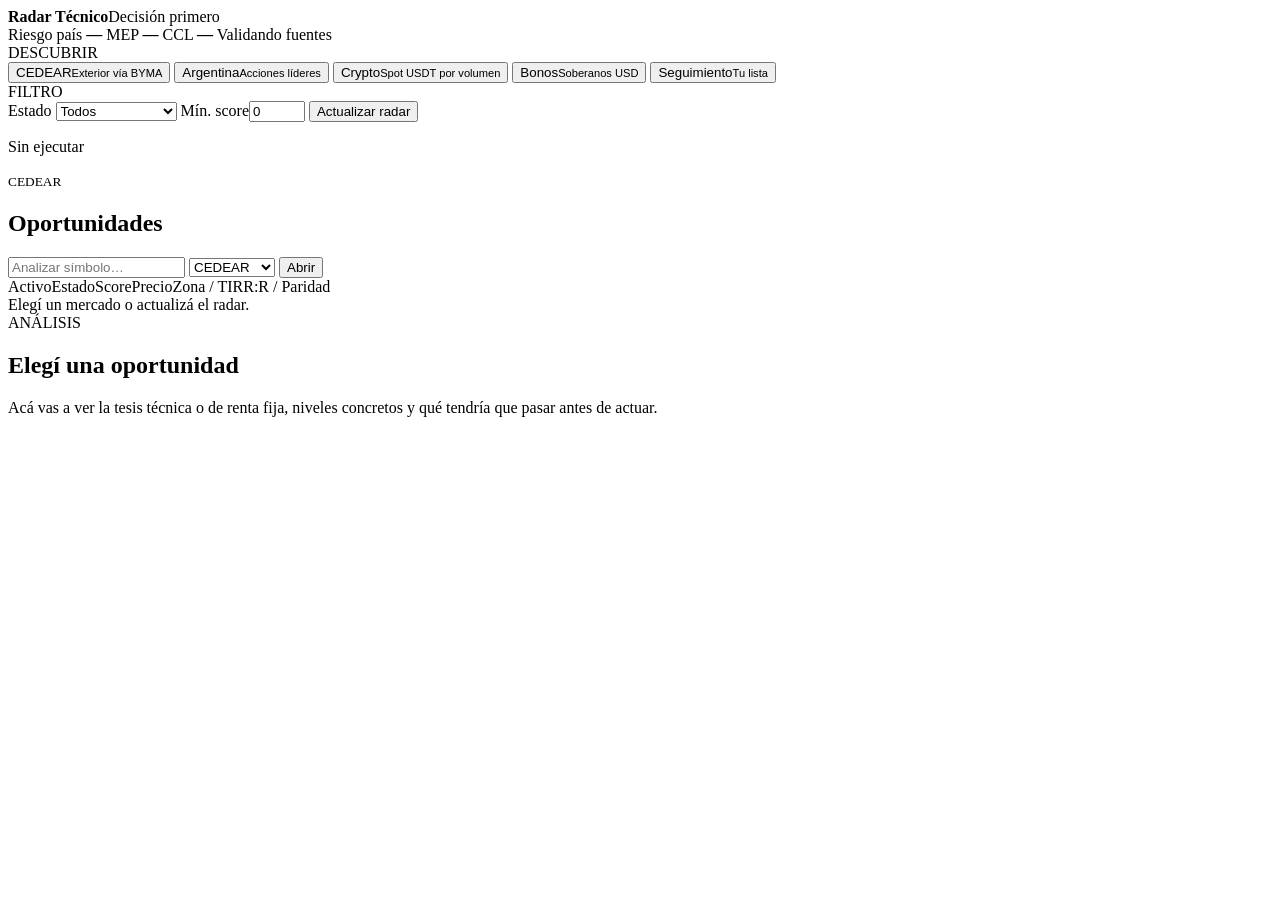
==== workspace/index.html @ 42ae9e9d "product: add coherent discover-to-research workspace shell" ====
<!doctype html>
<html lang="es">
<head>
<meta charset="utf-8">
<meta name="viewport" content="width=device-width,initial-scale=1">
<title>Radar Técnico</title>
<link rel="stylesheet" href="/workspace/styles.css?v=1">
</head>
<body>
<header class="top">
  <div class="brand"><b>Radar Técnico</b><span>Decisión primero</span></div>
  <div class="market-strip">
    <span>Riesgo país <b id="mRisk">—</b></span>
    <span>MEP <b id="mMep">—</b></span>
    <span>CCL <b id="mCcl">—</b></span>
    <span id="healthPill" class="health checking">Validando fuentes</span>
  </div>
</header>

<main class="workspace">
  <aside class="rail">
    <div class="rail-title">DESCUBRIR</div>
    <button class="market-tab active" data-market="cedear"><span>CEDEAR</span><small>Exterior vía BYMA</small></button>
    <button class="market-tab" data-market="arg"><span>Argentina</span><small>Acciones líderes</small></button>
    <button class="market-tab" data-market="crypto"><span>Crypto</span><small>Spot USDT por volumen</small></button>
    <button class="market-tab" data-market="bonds"><span>Bonos</span><small>Soberanos USD</small></button>
    <button class="market-tab" data-market="watch"><span>Seguimiento</span><small>Tu lista</small></button>

    <div class="rail-divider"></div>
    <div class="rail-title">FILTRO</div>
    <label class="field"><span>Estado</span>
      <select id="stateFilter">
        <option value="all">Todos</option>
        <option value="actionable">Operable / cerca</option>
        <option value="operable">Sólo operables</option>
        <option value="wait">Esperar</option>
      </select>
    </label>
    <label class="field"><span>Mín. score</span><input id="scoreFilter" type="number" min="0" max="100" value="0"></label>
    <button id="refreshBtn" class="primary">Actualizar radar</button>
    <p id="coverage" class="coverage">Sin ejecutar</p>
  </aside>

  <section class="list-pane">
    <div class="pane-head">
      <div><small id="marketKicker">CEDEAR</small><h1 id="marketTitle">Oportunidades</h1></div>
      <div class="search-box">
        <input id="symbolSearch" placeholder="Analizar símbolo…">
        <select id="symbolType">
          <option value="cedear">CEDEAR</option>
          <option value="argstock">Acción AR</option>
          <option value="crypto">Crypto</option>
          <option value="stock">USA / ETF</option>
          <option value="bond">Bono</option>
        </select>
        <button id="searchBtn">Abrir</button>
      </div>
    </div>
    <div class="table-head" id="tableHead">
      <span>Activo</span><span>Estado</span><span>Score</span><span>Precio</span><span>Zona / TIR</span><span>R:R / Paridad</span>
    </div>
    <div id="opportunityList" class="opportunity-list">
      <div class="empty">Elegí un mercado o actualizá el radar.</div>
    </div>
  </section>

  <aside class="research-pane">
    <div id="researchEmpty" class="research-empty">
      <span>ANÁLISIS</span>
      <h2>Elegí una oportunidad</h2>
      <p>Acá vas a ver la tesis técnica o de renta fija, niveles concretos y qué tendría que pasar antes de actuar.</p>
    </div>

    <div id="researchTechnical" hidden>
      <div class="research-head">
        <div><small id="rType">—</small><h2 id="rSymbol">—</h2><p id="rSource">—</p></div>
        <button id="watchBtn" class="watch-btn">+ Seguir</button>
      </div>
      <div class="price-line"><b id="rPrice">—</b><span id="rTf">—</span></div>
      <div id="rState" class="decision neutral">SIN SETUP</div>
      <div class="score-line"><span>Confluencia</span><b id="rScore">—</b></div>
      <div class="plan-grid">
        <div><small>Zona</small><b id="rEntry">—</b></div>
        <div><small>Trigger</small><b id="rTrigger">—</b></div>
        <div><small>Invalidación</small><b id="rStop">—</b></div>
        <div><small>Objetivo 1</small><b id="rTp1">—</b></div>
        <div><small>Objetivo 2</small><b id="rTp2">—</b></div>
        <div><small>R:R</small><b id="rRr">—</b></div>
      </div>
      <canvas id="spark" width="560" height="180"></canvas>
      <section class="why">
        <div class="section-label">LECTURA</div>
        <p id="rAction">—</p>
        <ul id="rWhy"></ul>
      </section>
      <section class="technical-facts">
        <div><small>Estructura</small><b id="rStructure">—</b></div>
        <div><small>Medias</small><b id="rEma">—</b></div>
        <div><small>MACD</small><b id="rMacd">—</b></div>
        <div><small>Volumen</small><b id="rVolume">—</b></div>
      </section>
    </div>

    <div id="researchBond" hidden>
      <div class="research-head">
        <div><small>RENTA FIJA</small><h2 id="bSymbol">—</h2><p id="bSource">CompararFondos + Radar</p></div>
        <button id="bondWatchBtn" class="watch-btn">+ Seguir</button>
      </div>
      <div class="price-line"><b id="bPrice">—</b><span>Soberano USD</span></div>
      <div class="bond-grid">
        <div><small>TIR</small><b id="bTir">—</b></div>
        <div><small>Paridad</small><b id="bParity">—</b></div>
        <div><small>Duration</small><b id="bDuration">—</b></div>
        <div><small>Vencimiento</small><b id="bMaturity">—</b></div>
      </div>
      <section class="why">
        <div class="section-label">LECTURA</div>
        <p id="bRead">—</p>
      </section>
      <section class="risk-box"><small>Contexto soberano</small><b id="bRisk">—</b><p>La TIR debe leerse junto con paridad, duration, calendario de pagos y riesgo país; no se usa sola como señal.</p></section>
    </div>
  </aside>
</main>

<script type="module" src="/workspace/app.js?v=1"></script>
</body>
</html>
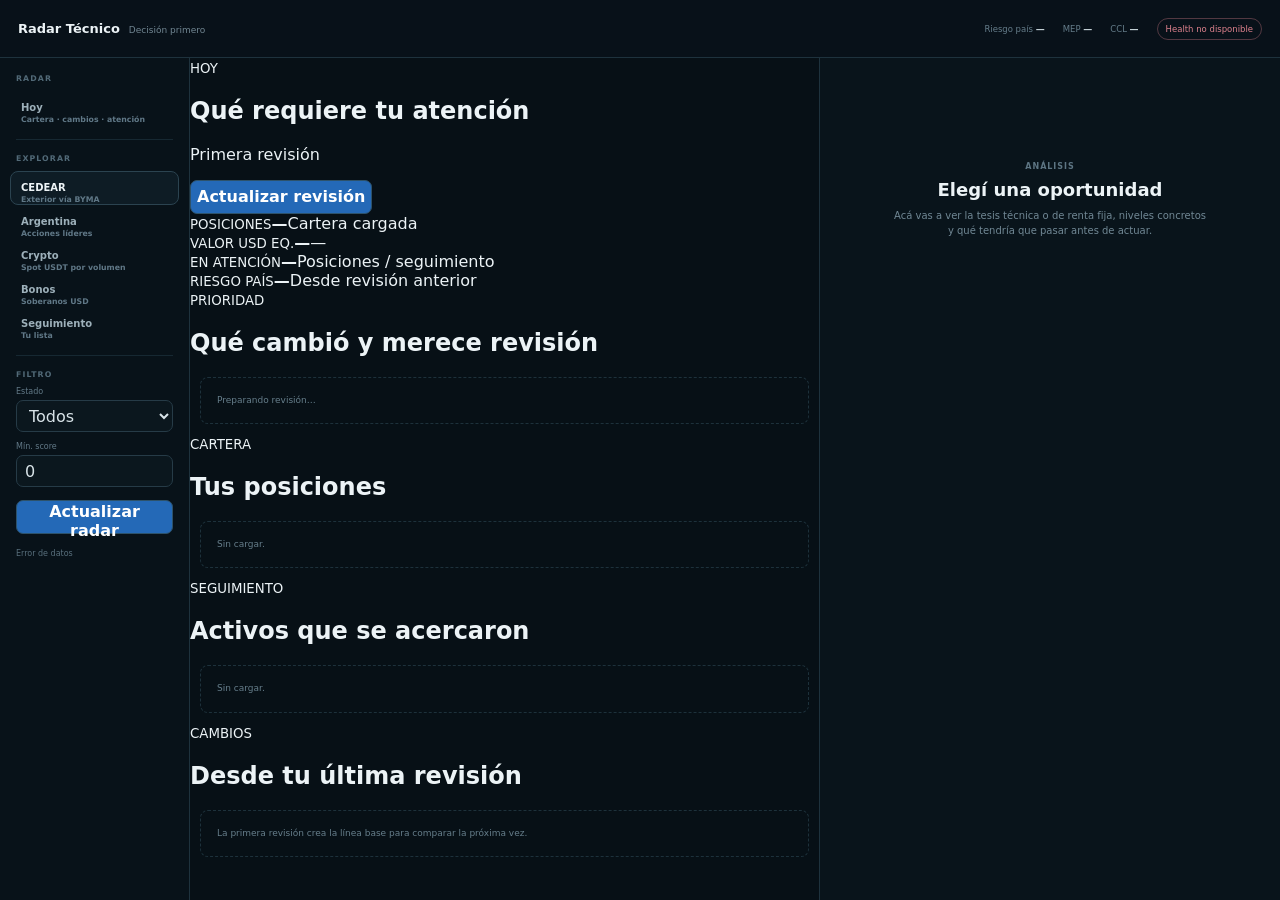
==== commit 79b08968: "product: make portfolio attention the Radar home" ====
--- a/workspace/index.html
+++ b/workspace/index.html
@@ -19,8 +19,11 @@
 
 <main class="workspace">
   <aside class="rail">
-    <div class="rail-title">DESCUBRIR</div>
-    <button class="market-tab active" data-market="cedear"><span>CEDEAR</span><small>Exterior vía BYMA</small></button>
+    <div class="rail-title">RADAR</div>
+    <button class="market-tab active" data-market="today"><span>Hoy</span><small>Cartera · cambios · atención</small></button>
+    <div class="rail-divider"></div>
+    <div class="rail-title">EXPLORAR</div>
+    <button class="market-tab" data-market="cedear"><span>CEDEAR</span><small>Exterior vía BYMA</small></button>
     <button class="market-tab" data-market="arg"><span>Argentina</span><small>Acciones líderes</small></button>
     <button class="market-tab" data-market="crypto"><span>Crypto</span><small>Spot USDT por volumen</small></button>
     <button class="market-tab" data-market="bonds"><span>Bonos</span><small>Soberanos USD</small></button>
@@ -42,6 +45,37 @@
   </aside>
 
   <section class="list-pane">
+    <div id="todayView" class="today-view">
+      <div class="today-head">
+        <div><small>HOY</small><h1>Qué requiere tu atención</h1><p id="todayWhen">Primera revisión</p></div>
+        <button id="todayRefreshBtn">Actualizar revisión</button>
+      </div>
+      <div class="today-kpis">
+        <article><small>POSICIONES</small><b id="todayPositions">—</b><span id="todayPositionsSub">Cartera cargada</span></article>
+        <article><small>VALOR USD EQ.</small><b id="todayValue">—</b><span id="todayPnl">—</span></article>
+        <article><small>EN ATENCIÓN</small><b id="todayAttentionCount">—</b><span>Posiciones / seguimiento</span></article>
+        <article><small>RIESGO PAÍS</small><b id="todayRisk">—</b><span id="todayRiskDelta">Desde revisión anterior</span></article>
+      </div>
+      <section class="today-section attention">
+        <div class="today-section-head"><div><small>PRIORIDAD</small><h2>Qué cambió y merece revisión</h2></div></div>
+        <div id="todayAttention" class="today-list"><div class="empty">Preparando revisión…</div></div>
+      </section>
+      <section class="today-grid">
+        <div class="today-section">
+          <div class="today-section-head"><div><small>CARTERA</small><h2>Tus posiciones</h2></div></div>
+          <div id="todayPortfolio" class="today-list"><div class="empty">Sin cargar.</div></div>
+        </div>
+        <div class="today-section">
+          <div class="today-section-head"><div><small>SEGUIMIENTO</small><h2>Activos que se acercaron</h2></div></div>
+          <div id="todayWatch" class="today-list"><div class="empty">Sin cargar.</div></div>
+        </div>
+      </section>
+      <section class="today-section">
+        <div class="today-section-head"><div><small>CAMBIOS</small><h2>Desde tu última revisión</h2></div></div>
+        <div id="todayChanges" class="today-list"><div class="empty">La primera revisión crea la línea base para comparar la próxima vez.</div></div>
+      </section>
+    </div>
+    <div id="discoverView" class="discover-view" hidden>
     <div class="pane-head">
       <div><small id="marketKicker">CEDEAR</small><h1 id="marketTitle">Oportunidades</h1></div>
       <div class="search-box">
@@ -61,6 +95,7 @@
     </div>
     <div id="opportunityList" class="opportunity-list">
       <div class="empty">Elegí un mercado o actualizá el radar.</div>
+    </div>
     </div>
   </section>
 
--- a/workspace/styles.css
+++ b/workspace/styles.css
@@ -0,0 +1,21 @@
+:root{--bg:#071016;--panel:#0a151c;--panel2:#0d1a22;--line:#1e323d;--line2:#162832;--text:#ecf3f6;--muted:#718692;--green:#69c99a;--red:#dd818d;--amber:#d5ae67;--blue:#7eb8df}
+*{box-sizing:border-box}html,body{margin:0;min-height:100%;background:var(--bg);color:var(--text);font-family:Inter,system-ui,-apple-system,Segoe UI,sans-serif}button,input,select{font:inherit}
+.top{height:58px;display:flex;align-items:center;justify-content:space-between;padding:0 18px;border-bottom:1px solid var(--line);background:#081119}
+.brand{display:flex;align-items:baseline;gap:9px}.brand b{font-size:13px}.brand span{font-size:9px;color:var(--muted)}
+.market-strip{display:flex;align-items:center;gap:18px;color:#657d8a;font-size:8.5px}.market-strip b{color:#c9d6dc;font-size:9px}.health{padding:5px 8px;border:1px solid #29414d;border-radius:999px}.health.ok{color:var(--green);border-color:rgba(105,201,154,.35)}.health.bad{color:var(--red);border-color:rgba(221,129,141,.35)}
+.workspace{height:calc(100vh - 58px);display:grid;grid-template-columns:190px minmax(520px,1fr) minmax(360px,460px)}
+.rail,.list-pane,.research-pane{min-height:0}.rail{padding:16px 10px;border-right:1px solid var(--line);background:#081219}.rail-title{margin:0 6px 8px;color:#526a78;font-size:7.8px;font-weight:750;letter-spacing:.14em}
+.market-tab{width:100%;display:block;padding:10px;border:1px solid transparent;border-radius:8px;background:transparent;color:#9db0ba;text-align:left;cursor:pointer}.market-tab:hover{background:#0b1720}.market-tab.active{background:#0e1c25;border-color:#2b4350;color:#edf3f6}.market-tab span{display:block;font-size:10px;font-weight:700}.market-tab small{display:block;margin-top:2px;color:#607887;font-size:7.8px}.rail-divider{height:1px;margin:14px 6px;background:var(--line2)}
+.field{display:block;margin:0 6px 10px}.field span{display:block;margin-bottom:4px;color:#627987;font-size:8px}.field input,.field select{width:100%;height:32px;padding:0 8px;border:1px solid #263b47;border-radius:7px;background:#0b171e;color:#d8e3e8}
+button{height:34px;border:1px solid #2d526a;border-radius:7px;background:#2469b7;color:white;font-weight:650;cursor:pointer}.primary{width:calc(100% - 12px);margin:3px 6px}.coverage{margin:8px 6px;color:#586f7c;font-size:8px;line-height:1.45}
+.list-pane{display:flex;flex-direction:column;border-right:1px solid var(--line)}.pane-head{display:flex;align-items:flex-end;justify-content:space-between;gap:14px;padding:16px 16px 12px;border-bottom:1px solid var(--line)}.pane-head small{color:#607886;font-size:8px;font-weight:750;letter-spacing:.1em}.pane-head h1{margin:3px 0 0;font-size:18px}.search-box{display:flex;gap:5px}.search-box input,.search-box select{height:32px;padding:0 8px;border:1px solid #263b47;border-radius:7px;background:#0b171e;color:#d8e3e8}.search-box input{width:150px}.search-box select{width:110px}.search-box button{height:32px}
+.table-head{display:grid;grid-template-columns:1.1fr .95fr 54px 82px 1.15fr 1fr;gap:8px;padding:8px 12px;border-bottom:1px solid var(--line2);color:#536c7a;background:#09141b;font-size:7.7px;font-weight:750}
+.opportunity-list{overflow:auto;padding:5px}.op-row{width:100%;display:grid;grid-template-columns:1.1fr .95fr 54px 82px 1.15fr 1fr;gap:8px;align-items:center;padding:9px 8px;border:1px solid transparent;border-radius:7px;background:transparent;color:inherit;text-align:left;cursor:pointer}.op-row:hover,.op-row.selected{background:#0e1c25;border-color:#223946}.op-row b{font-size:9.8px}.op-row small{display:block;margin-top:2px;color:#5b7381;font-size:7.4px}.state{font-size:8px;font-weight:750}.state.buy{color:var(--green)}.state.sell{color:var(--red)}.state.near{color:var(--amber)}.state.wait{color:#8ba1ad}.num{font-size:8.8px;color:#9fb1ba}.empty{margin:10px;padding:16px;border:1px dashed #1d313b;border-radius:8px;color:#667e8b;font-size:9px;line-height:1.5}
+.research-pane{overflow:auto;background:#09141b;padding:16px}.research-empty{margin-top:80px;text-align:center}.research-empty span,.section-label{color:#5d7583;font-size:8px;font-weight:750;letter-spacing:.12em}.research-empty h2{margin:6px 0 8px;font-size:18px}.research-empty p{max-width:320px;margin:0 auto;color:#718895;font-size:10px;line-height:1.5}
+.research-head{display:flex;justify-content:space-between;align-items:flex-start;gap:12px}.research-head small{color:#5e7684;font-size:8px}.research-head h2{margin:3px 0 0;font-size:22px}.research-head p{margin:3px 0 0;color:#607886;font-size:8px}.watch-btn{height:30px;background:#0c1a22;border-color:#294451;color:#a8bbc4}
+.price-line{display:flex;align-items:baseline;gap:9px;margin-top:12px}.price-line b{font-size:24px}.price-line span{color:#647c89;font-size:8.5px}.decision{display:inline-flex;margin-top:12px;padding:6px 8px;border-radius:6px;background:#11202a;color:#91a5b0;font-size:8.5px;font-weight:800}.decision.buy{background:rgba(105,201,154,.09);color:var(--green)}.decision.sell{background:rgba(221,129,141,.09);color:var(--red)}.decision.near{background:rgba(213,174,103,.09);color:var(--amber)}
+.score-line{display:flex;justify-content:space-between;align-items:end;margin-top:15px;padding-bottom:8px;border-bottom:1px solid var(--line2)}.score-line span{color:#647d8b;font-size:8.5px}.score-line b{font-size:25px}
+.plan-grid,.bond-grid,.technical-facts{display:grid;grid-template-columns:repeat(2,1fr);gap:7px;margin-top:10px}.plan-grid>div,.bond-grid>div,.technical-facts>div{padding:9px;border:1px solid var(--line2);border-radius:7px;background:#0a171e}.plan-grid small,.bond-grid small,.technical-facts small,.risk-box small{display:block;color:#5d7583;font-size:7.5px}.plan-grid b,.bond-grid b,.technical-facts b{display:block;margin-top:4px;font-size:9.5px}
+#spark{width:100%;height:150px;margin-top:12px;border:1px solid var(--line2);border-radius:8px;background:#081219}
+.why{margin-top:12px;padding:12px;border:1px solid var(--line2);border-radius:8px;background:#0a171e}.why p{margin:7px 0;color:#a2b2ba;font-size:9.5px;line-height:1.5}.why ul{margin:7px 0 0;padding-left:16px;color:#758d9a;font-size:8.8px;line-height:1.55}.risk-box{margin-top:12px;padding:12px;border:1px solid var(--line2);border-radius:8px;background:#0a171e}.risk-box b{display:block;margin-top:5px;font-size:15px}.risk-box p{color:#728a97;font-size:9px;line-height:1.5}
+@media(max-width:1100px){.workspace{grid-template-columns:170px 1fr}.research-pane{position:fixed;right:0;top:58px;bottom:0;width:min(450px,88vw);z-index:5;box-shadow:-14px 0 40px rgba(0,0,0,.25)}}
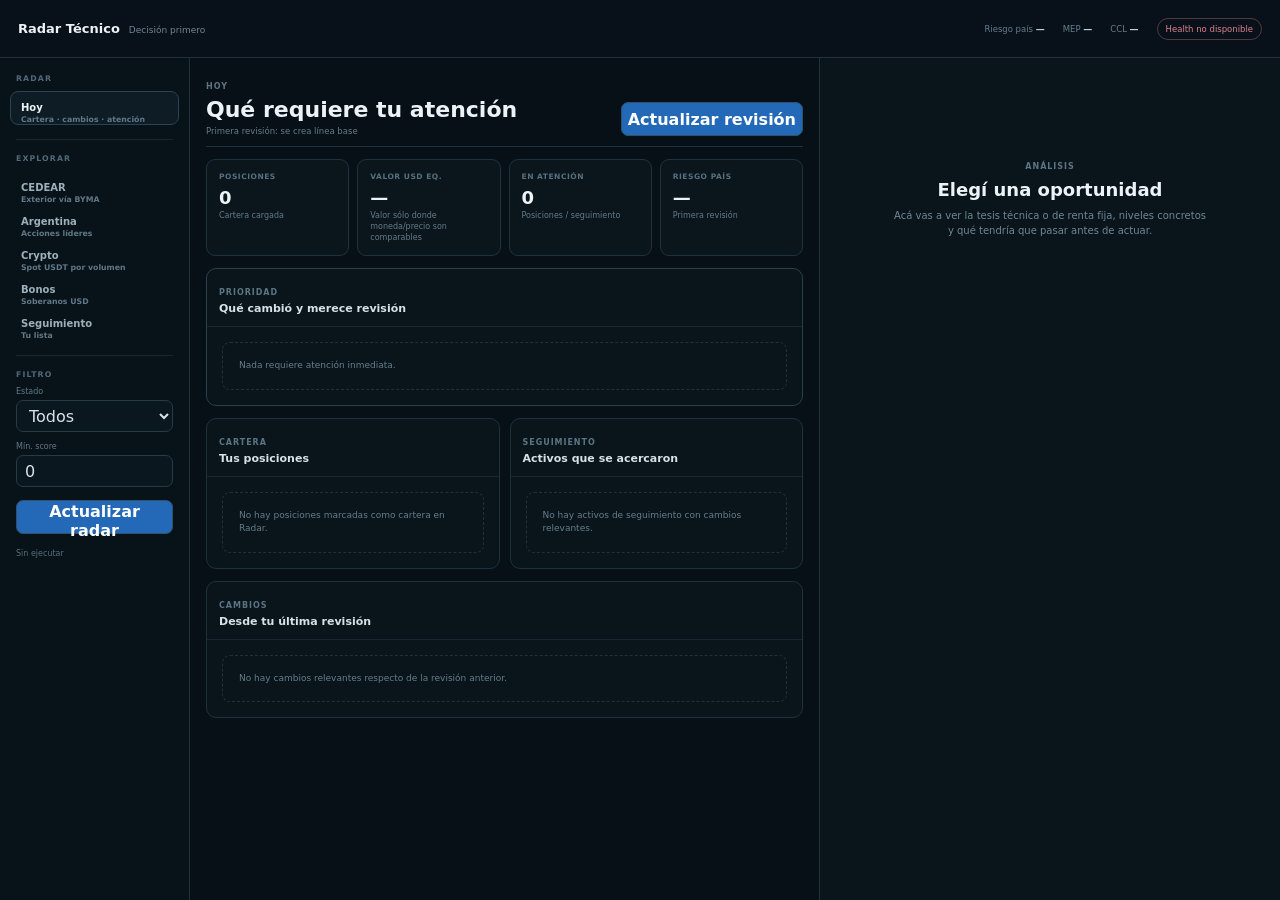
==== commit 2f9e2ead: "release: refresh portfolio-first Radar workspace" ====
--- a/workspace/index.html
+++ b/workspace/index.html
@@ -4,7 +4,7 @@
 <meta charset="utf-8">
 <meta name="viewport" content="width=device-width,initial-scale=1">
 <title>Radar Técnico</title>
-<link rel="stylesheet" href="/workspace/styles.css?v=1">
+<link rel="stylesheet" href="/workspace/styles.css?v=20260929-portfolio">
 </head>
 <body>
 <header class="top">
@@ -157,6 +157,6 @@
   </aside>
 </main>
 
-<script type="module" src="/workspace/app.js?v=1"></script>
+<script type="module" src="/workspace/app.js?v=20260929-portfolio"></script>
 </body>
 </html>
--- a/workspace/styles.css
+++ b/workspace/styles.css
@@ -19,3 +19,30 @@
 #spark{width:100%;height:150px;margin-top:12px;border:1px solid var(--line2);border-radius:8px;background:#081219}
 .why{margin-top:12px;padding:12px;border:1px solid var(--line2);border-radius:8px;background:#0a171e}.why p{margin:7px 0;color:#a2b2ba;font-size:9.5px;line-height:1.5}.why ul{margin:7px 0 0;padding-left:16px;color:#758d9a;font-size:8.8px;line-height:1.55}.risk-box{margin-top:12px;padding:12px;border:1px solid var(--line2);border-radius:8px;background:#0a171e}.risk-box b{display:block;margin-top:5px;font-size:15px}.risk-box p{color:#728a97;font-size:9px;line-height:1.5}
 @media(max-width:1100px){.workspace{grid-template-columns:170px 1fr}.research-pane{position:fixed;right:0;top:58px;bottom:0;width:min(450px,88vw);z-index:5;box-shadow:-14px 0 40px rgba(0,0,0,.25)}}
+
+.today-view{display:flex;flex-direction:column;gap:12px;overflow:auto;padding:16px}
+.today-view[hidden],.discover-view[hidden]{display:none!important}
+.discover-view{display:flex;flex-direction:column;min-height:0;height:100%}
+.today-head{display:flex;align-items:flex-end;justify-content:space-between;gap:16px;padding-bottom:10px;border-bottom:1px solid var(--line)}
+.today-head small,.today-section-head small{color:#5d7583;font-size:8px;font-weight:750;letter-spacing:.12em}
+.today-head h1{margin:4px 0 0;font-size:22px}.today-head p{margin:4px 0 0;color:#647c89;font-size:8.5px}
+.today-kpis{display:grid;grid-template-columns:repeat(4,minmax(0,1fr));gap:8px}
+.today-kpis article{padding:12px;border:1px solid var(--line);border-radius:9px;background:#0a151c}
+.today-kpis small{display:block;color:#58717f;font-size:7.5px;font-weight:700;letter-spacing:.07em}
+.today-kpis b{display:block;margin-top:6px;font-size:18px}.today-kpis span{display:block;margin-top:3px;color:#647c89;font-size:8px;line-height:1.35}
+.today-grid{display:grid;grid-template-columns:1fr 1fr;gap:10px}
+.today-section{border:1px solid var(--line);border-radius:10px;background:#09141b;overflow:hidden}
+.today-section.attention{border-color:#29404d}
+.today-section-head{display:flex;align-items:flex-end;justify-content:space-between;padding:11px 12px;border-bottom:1px solid var(--line2)}
+.today-section-head h2{margin:3px 0 0;font-size:11px;color:#d7e2e7}
+.today-list{padding:5px}
+.today-row{width:100%;display:grid;grid-template-columns:90px 105px minmax(0,1fr) 78px;gap:8px;align-items:center;padding:9px;border:1px solid transparent;border-radius:7px;background:transparent;color:inherit;text-align:left}
+.today-row:hover{background:#0e1c25;border-color:#223946}
+.today-row.sev-4{border-left:2px solid var(--red)}.today-row.sev-3{border-left:2px solid var(--amber)}.today-row.sev-2{border-left:2px solid #8da8b8}
+.today-asset b{display:block;font-size:9.5px}.today-asset small{display:block;margin-top:2px;color:#5d7583;font-size:7.2px}
+.today-state{font-size:7.8px;font-weight:750;color:#a9bbc4}
+.today-detail{font-size:8.4px;line-height:1.4;color:#728a97}
+.today-metric{text-align:right}.today-metric b{display:block;font-size:9.5px}.today-metric small{display:block;color:#5d7583;font-size:7px}
+.today-change{display:flex;align-items:center;justify-content:space-between;gap:14px;padding:9px 10px;border-bottom:1px solid var(--line2)}
+.today-change:last-child{border-bottom:0}.today-change b{font-size:9px}.today-change span{color:#758d9a;font-size:8.5px;text-align:right}
+@media(max-width:1200px){.today-kpis{grid-template-columns:repeat(2,minmax(0,1fr))}.today-grid{grid-template-columns:1fr}.today-row{grid-template-columns:82px 95px minmax(0,1fr) 72px}}
